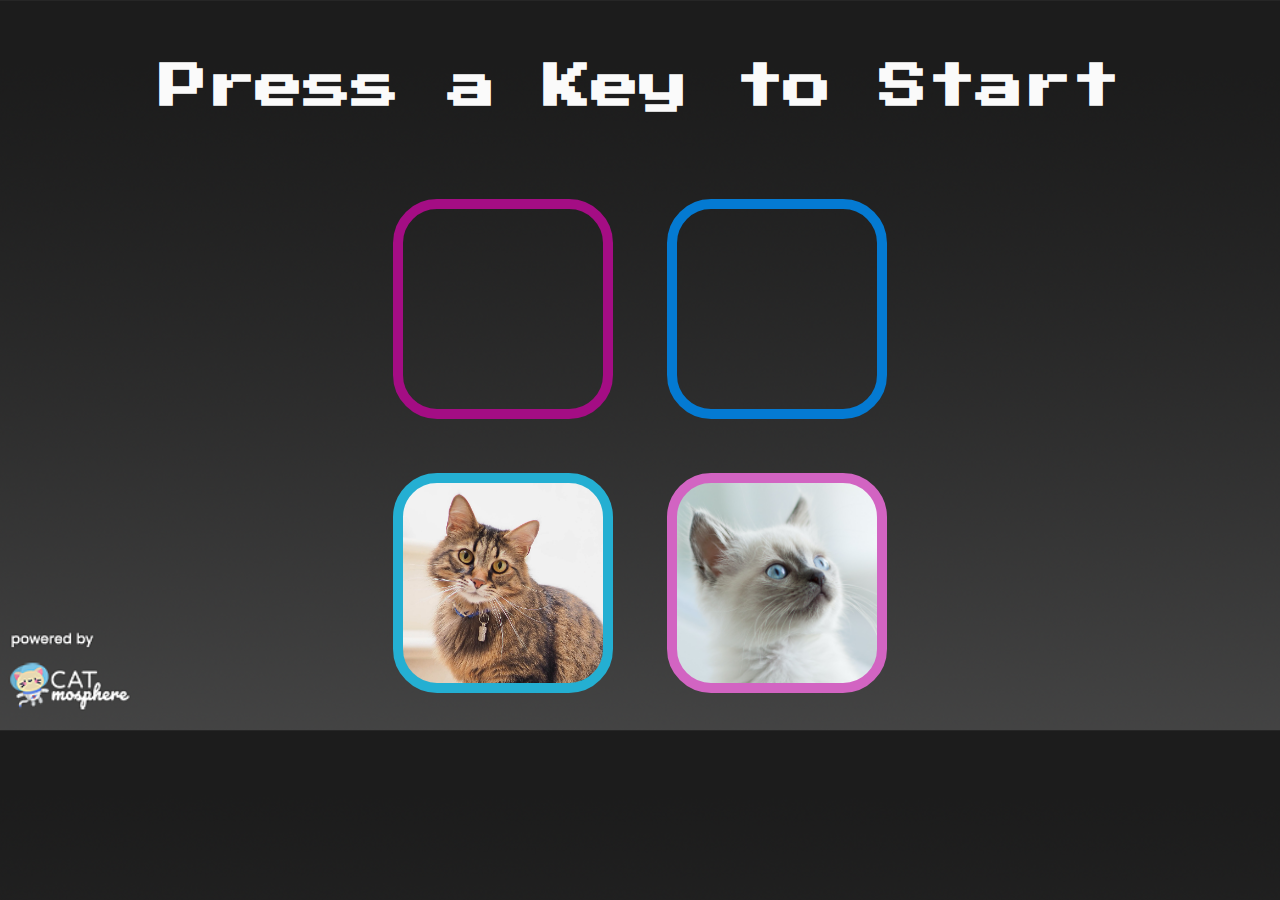
==== simonGame/index.html @ ec2c7836 "up" ====
<!DOCTYPE html>
<html lang="en" dir="ltr">

<head>
  <meta charset="utf-8">
  <title>Simon</title>
  <link rel="stylesheet" href="styles.css">
  <link href="https://fonts.googleapis.com/css?family=Press+Start+2P" rel="stylesheet">
</head>

<body>
  <h1 id="level-title">Press a Key to Start</h1>
  <div class="container">
    <div lass="row">

      <div type="button" id="pink" class="btn pink muh">

      </div>

      <div type="button" id="blue" class="btn blue">

      </div>
    </div>

    <div class="row">

      <div type="button" id="cyan" class="btn cyan">

      </div>
      <div type="button" id="rose" class="btn rose">

      </div>

    </div>

  </div>

<script src="https://ajax.googleapis.com/ajax/libs/jquery/3.6.0/jquery.min.js"></script>
<script type="text/javascript" src="game.js"></script>

</body>

</html>
---- simonGame/styles.css ----
body {
  text-align: center;
  background: url(img/Background.png);
  background-position: center center;
  background-size: cover;
  height: 100%;
}

#level-title {
  font-family: 'Press Start 2P', cursive;
  font-size: 3rem;
  margin:  5%;
  color: #fafafa;
}

.container {
  display: block;
  width: 50%;
  margin: auto;

}

.btn {
  margin: 25px;
  display: inline-block;
  height: 200px;
  width: 200px;
  border: 10px solid;
  border-radius: 20%;
}

.game-over {
  background-color: red;
  opacity: 0.8;
}

.pink {
  background: url(img/GrumpyCat.png);
  background-position: center center;
  background-size: cover;
  border-color: #a40d84;
}

.blue {
  background: url(img/SweetCat.png);
  background-position: center center;
  background-size: cover;
  border-color: #047ad2;
}

.cyan {
  background: url(img/CuteCat.png);
  background-position: center center;
  background-size: cover;
  border-color: #24afd2;
}

.rose {
  background: url(img/Kitten.png);
  background-position: center center;
  background-size: cover;
  border-color: #d264c2;
}

.pressed {
  opacity: 30%;
  box-shadow: 5px 5px 10px white;
  background-color: grey;
}
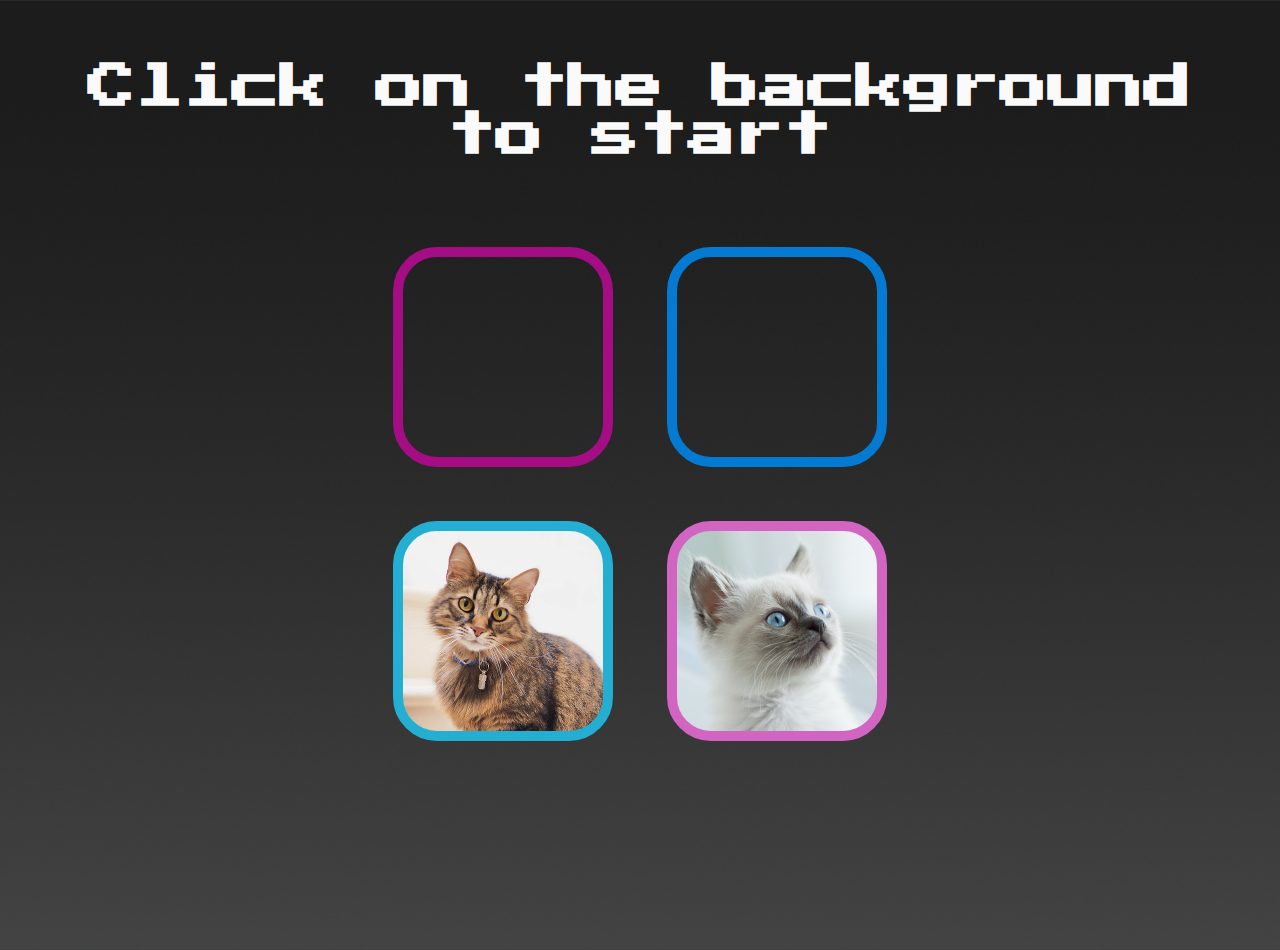
==== commit 249d9f31: "up" ====
--- a/simonGame/index.html
+++ b/simonGame/index.html
@@ -9,7 +9,7 @@
 </head>
 
 <body>
-  <h1 id="level-title">Press a Key to Start</h1>
+  <h1 id="level-title">Click on the background to start</h1>
   <div class="container">
     <div lass="row">
 
--- a/simonGame/styles.css
+++ b/simonGame/styles.css
@@ -14,6 +14,7 @@
 }
 
 .container {
+  height: 80vh;
   display: block;
   width: 50%;
   margin: auto;
@@ -67,3 +68,20 @@
   box-shadow: 5px 5px 10px white;
   background-color: grey;
 }
+
+@media screen and (max-device-width: 564px) {
+
+  .container {
+    display: block;
+    width: 60%;
+    height: 80vh;
+    margin: 30% auto 0 auto;
+
+  }
+
+  body {
+    background: url(img/BackgroundMobile.png);
+    background-size: cover;
+  }
+
+}
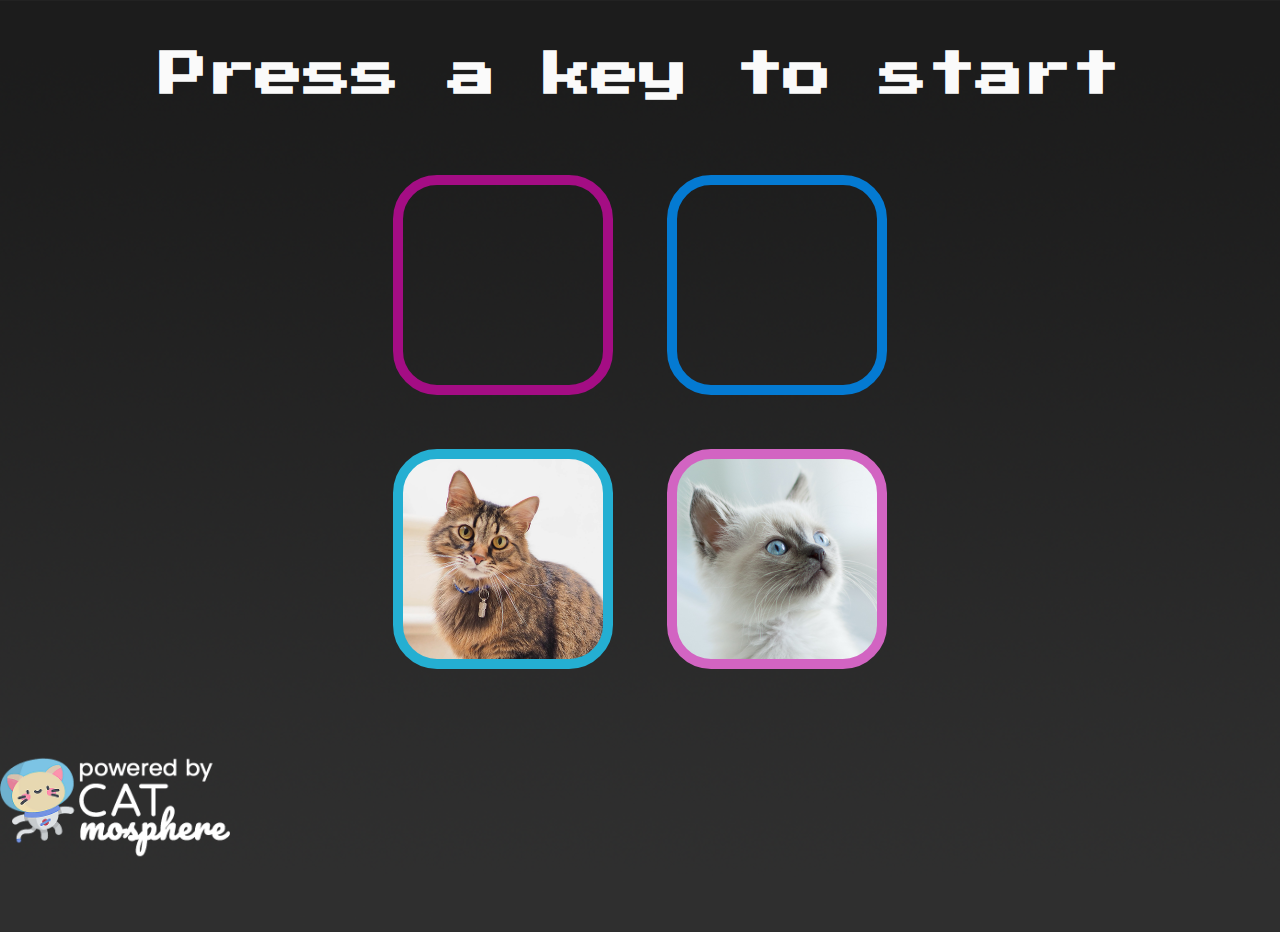
==== commit 3bb259f9: "up" ====
--- a/simonGame/index.html
+++ b/simonGame/index.html
@@ -9,7 +9,7 @@
 </head>
 
 <body>
-  <h1 id="level-title">Click on the background to start</h1>
+  <h1 id="level-title">Press a key to start</h1>
   <div class="container">
     <div lass="row">
 
@@ -35,6 +35,10 @@
 
   </div>
 
+<footer>
+  <img src="img/logo.png" height="230" width="230">
+</footer>
+
 <script src="https://ajax.googleapis.com/ajax/libs/jquery/3.6.0/jquery.min.js"></script>
 <script type="text/javascript" src="game.js"></script>
 
--- a/simonGame/styles.css
+++ b/simonGame/styles.css
@@ -1,20 +1,22 @@
 body {
-  text-align: center;
+
   background: url(img/Background.png);
   background-position: center center;
   background-size: cover;
   height: 100%;
+  margin: 0;
 }
 
 #level-title {
+  text-align: center;
   font-family: 'Press Start 2P', cursive;
   font-size: 3rem;
-  margin:  5%;
+  margin:  4%;
   color: #fafafa;
 }
 
 .container {
-  height: 80vh;
+  text-align: center;
   display: block;
   width: 50%;
   margin: auto;
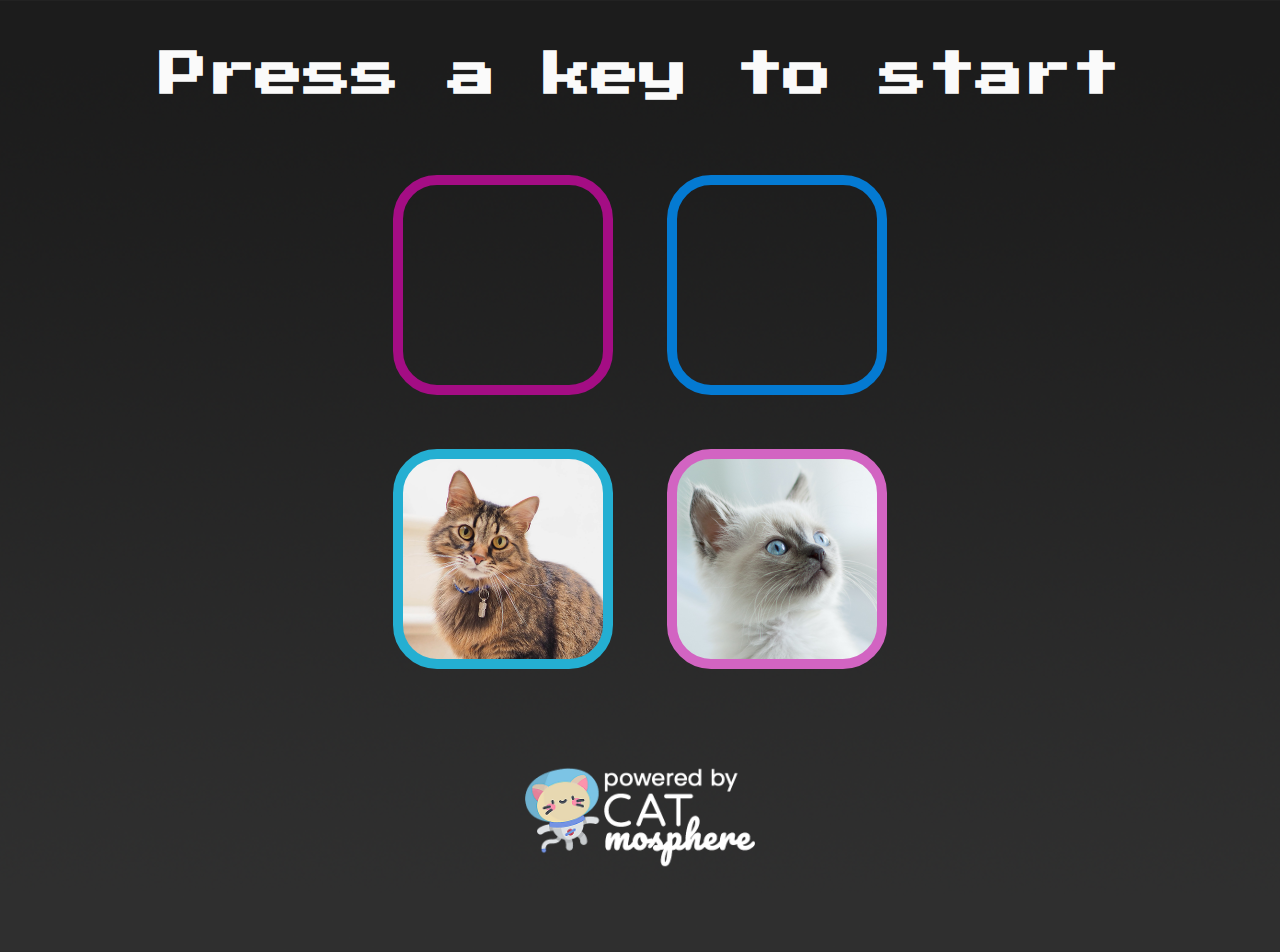
==== commit 179117ca: "up" ====
--- a/simonGame/index.html
+++ b/simonGame/index.html
@@ -3,7 +3,8 @@
 
 <head>
   <meta charset="utf-8">
-  <title>Simon</title>
+  <meta name="viewport" content="width=device-width, initial-scale=1">
+  <title>Simon Game</title>
   <link rel="stylesheet" href="styles.css">
   <link href="https://fonts.googleapis.com/css?family=Press+Start+2P" rel="stylesheet">
 </head>
--- a/simonGame/styles.css
+++ b/simonGame/styles.css
@@ -3,7 +3,6 @@
   background: url(img/Background.png);
   background-position: center center;
   background-size: cover;
-  height: 100%;
   margin: 0;
 }
 
@@ -71,19 +70,165 @@
   background-color: grey;
 }
 
+footer {
+  text-align: center;
+  padding: 10px 15px;
+}
+
+@media only screen and (max-device-width: 912px) and (orientation:portrait) {
+
+body {
+  cursor: pointer;
+}
+
+  #level-title {
+    margin: 20%;
+    font-size: 2rem;
+    line-height: 4rem;
+  }
+    .container {
+      display: block;
+      width: 80%;
+      margin: 20% auto 0 auto;
+      height: 50vh;
+
+    }
+
+    .btn {
+      margin: 30px;
+      margin: 10px;
+      display: inline-block;
+      height: 180px;
+      width: 180px;
+    }
+
+    footer img {
+      height: 100px;
+      width: 100px;
+    }
+
+}
+
+@media only screen and (min-device-width: 1024px) and (min-device-height: 1366px) and (orientation: portrait) and (-webkit-min-device-pixel-ratio: 2) {
+
+  body {
+    cursor: pointer;
+  }
+
+  #level-title {
+    margin: 20%;
+    font-size: 2rem;
+    line-height: 4rem;
+  }
+    .container {
+      display: block;
+      width: 80%;
+      margin: 20% auto 0 auto;
+      height: 50vh;
+
+    }
+
+    .btn {
+      margin: 30px;
+      margin: 10px;
+      display: inline-block;
+      height: 180px;
+      width: 180px;
+    }
+
+    footer img {
+      height: 100px;
+      width: 100px;
+    }
+
+
+}
+
+@media only screen and (max-device-width: 820px) and (orientation:portrait) {
+
+  body {
+    cursor: pointer;
+  }
+
+  #level-title {
+    margin: 20%;
+    font-size: 2rem;
+    line-height: 4rem;
+  }
+    .container {
+      display: block;
+      width: 80%;
+      margin: 20% auto 0 auto;
+      height: 50vh;
+
+    }
+
+    .btn {
+      margin: 30px;
+      margin: 10px;
+      display: inline-block;
+      height: 180px;
+      width: 180px;
+    }
+
+    footer img {
+      height: 100px;
+      width: 100px;
+    }
+
+
+}
+
+
 @media screen and (max-device-width: 564px) {
 
+  body {
+    cursor: pointer;
+  }
+
+#level-title {
+  margin: 20%;
+  font-size: 1rem;
+  line-height: 2rem;
+}
   .container {
     display: block;
-    width: 60%;
-    height: 80vh;
+    width: 80%;
     margin: 30% auto 0 auto;
-
-  }
-
-  body {
-    background: url(img/BackgroundMobile.png);
-    background-size: cover;
-  }
-
-}
+    height: 50vh;
+
+  }
+
+  .btn {
+    margin: 25px;
+    margin: 10px;
+    display: inline-block;
+    height: 100px;
+    width: 100px;
+  }
+
+  footer img {
+    height: 100px;
+    width: 100px;
+  }
+
+}
+
+@media screen and (max-device-width: 360px) {
+
+  .container {
+    margin: 20% auto 0 auto;
+  }
+
+}
+
+@media screen and (max-device-width: 280px) {
+
+  .btn {
+    margin: 10px;
+    display: inline-block;
+    height: 70px;
+    width: 70px;
+  }
+
+}
